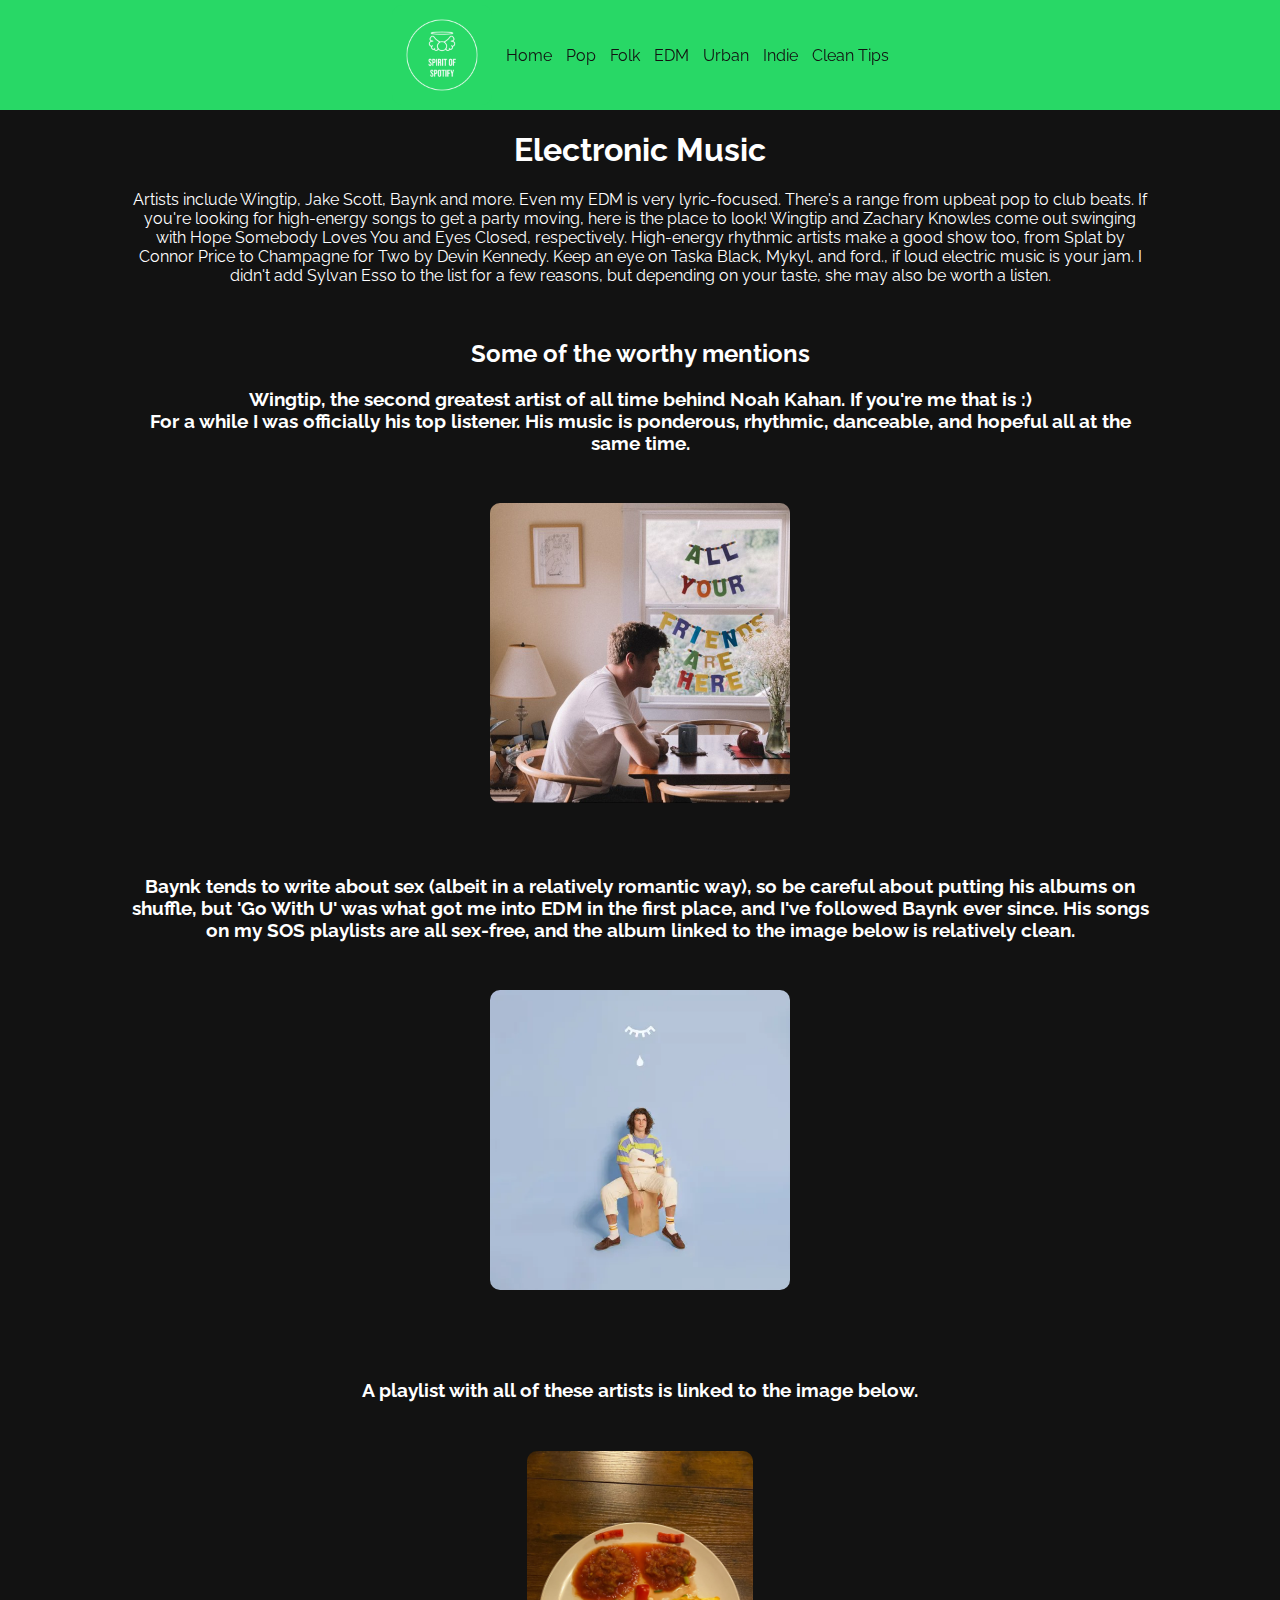
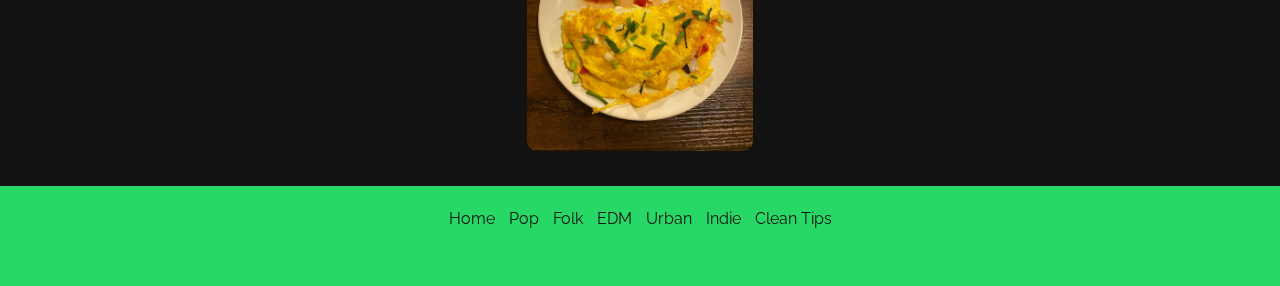
==== edm.html @ 40eed343 "I added 7 pages and lots of content" ====
<!DOCTYPE html>
<html lang="en">
<head>
    <meta charset="UTF-8">
    <meta http-equiv="X-UA-Compatible" content="IE=edge">
    <meta name="viewport" content="width=device-width, initial-scale=1.0">
    <link rel="stylesheet" href="styles/sos.css">
    <title>Spotify Site</title>
</head>
<body>
    <header>
        <nav class="fingers">
            <a href="index.html" class="logo"><img src="images/Spirit of Spotify.png" alt="Spirit of Spotify logo"></a>
            <a href="index.html">Home</a>
            <a href="pop.html">Pop</a>
            <a href="folk.html">Folk</a>
            <a href="edm.html">EDM</a>
            <a href="urban.html">Urban</a>
            <a href="indie.html">Indie</a>
            <a href="tips.html">Clean Tips</a>
        </nav>
    </header>
    <main>
        <div class="gallery">
            <div class="playlists">
                <h1>Electronic Music</h1>
                <p>
                    Artists include Wingtip, Jake Scott, Baynk and more.
                    Even my EDM is very lyric-focused. There's a range from upbeat pop to club beats.
                    If you're looking for high-energy songs to get a party moving, here is the place to look!
                    Wingtip and Zachary Knowles come out swinging with Hope Somebody Loves You and Eyes Closed, respectively.
                    High-energy rhythmic artists make a good show too, from Splat by Connor Price to Champagne for Two by Devin Kennedy.
                    Keep an eye on Taska Black, Mykyl, and ford., if loud electric music is your jam.
                    I didn't add Sylvan Esso to the list for a few reasons, but depending on your taste, she may also be worth a listen.
                </p>
                <br>
                <h2>Some of the worthy mentions</h2>
                <h3>
                    Wingtip, the second greatest artist of all time behind Noah Kahan. If you're me that is :) <br>
                    For a while I was officially his top listener. His music is ponderous, rhythmic, danceable, and hopeful all at the same time.
                </h3>
                <a href="https://open.spotify.com/album/6aMJbckk7W3asyogniGfKP?si=QLD3m3zuRlqopENg9aqVBQ"><img src="images/allyourfriendsarehere.jpeg" alt="All Your Friends Are Here album cover by Wingtip"></a>
                <br> <br>
                <h3>
                    Baynk tends to write about sex (albeit in a relatively romantic way), so be careful about putting his albums on shuffle, but 'Go With U' was what got me into EDM in the first place, and I've followed Baynk ever since.
                    His songs on my SOS playlists are all sex-free, and the album linked to the image below is relatively clean.
                </h3>
                <a href="https://open.spotify.com/album/0jaSZMSUlrruDM8FtSWK8d?si=kZ-8srH-QMKl8QyzNrXnqg"><img src="images/someonesep.webp" alt="Someone's EP cover by Baynk"></a>
                <div class="clubby">
                    <br> <br>
                    <h3>A playlist with all of these artists is linked to the image below.</h3>
                    <a class="clubby" href="https://open.spotify.com/playlist/1qrEybucEi7PpngQeSmqUH?si=2f71e2e1964c41bf"><img src="images/smiley omelet.jpeg" alt="A smiley omelet with a pepper nose and two eyes made out of salsa. No corncob pipe though."></a>    
                </div>

            </div>
        </div>
    </main>
    <footer>
        <nav class="toes">
            <br>
            <a href="index.html">Home</a>
            <a href="pop.html">Pop</a>
            <a href="folk.html">Folk</a>
            <a href="edm.html">EDM</a>
            <a href="urban.html">Urban</a>
            <a href="indie.html">Indie</a>
            <a href="tips.html">Clean Tips</a>
        </nav>
    </footer>
</body>
</html>
---- styles/sos.css ----
/* Variables */
@import url('https://fonts.googleapis.com/css2?family=Raleway:wght@530&display=swap');

:root {
  --heading-font: 'Raleway', sans-serif;
  --paragraph-font: 'Raleway', Helvetica, sans-serif;

  --primary-color: #121212;
  --secondary-color: #ffffff;
  --accent1-color: #28d866;
  --accent2-color: #303232;
  --accent3-color: #1fdf64;

  --headline-color-on-white: var(--primary-color);  /* headlines on a white background */ 
  --headline-color-on-color: var(--secondary-color); /* headlines on a colored background */ 
  --paragraph-color-on-white: var(--primary-color); /* paragraph text on a white background */ 
  --paragraph-color-on-color: var(--secondary-color); /* paragraph text on a colored background */ 
  --paragraph-background-color: var(--accent2-color);
  --nav-link-color: #a7a7a7;
  --nav-background-color: #121212;
  --nav-hover-link-color: var(--secondary-color);
  --nav-hover-background-color: #121212;
}

/* We'll start with the header */
.logo img{
    float: left;
    height: 100px;
}
header {
    /* padding: 25px;
    display: grid;
    grid-template-columns: 150px auto; */
    background-color: var(--accent1-color);
    height: 110px;
    text-align: center;
}

/* Now I'll address the main section */
body { 
    margin: 0;
    background-color: var(--nav-background-color);
    color: #ffffff;
}
main {
    min-height: 100px;
    text-align: center;
    max-width: 80%;
    margin: auto;

}
.gallery img {
    max-height: 300px;
    max-width: 80%;
    margin: 3%;
}
.clicknotif {
    margin-bottom: -100px;
}

/* And lastly, the footer */
footer {
    min-height: 100px;
    background-color: var(--accent1-color);
    text-align: center;
}

/* Sike! We're actually going to do the general stuff last. */
h1, h2, h3, h4, h5 {
    color: var(--headline-color-on-color);
    font-family: var(--heading-font);
}
a {
    padding: 5px;
    color: var(--headline-color-on-color);
    font-family: var(--heading-font);
    text-decoration: none;
}

/* a:hover {
    background-color: var(--accent2-color);
} */
nav a{
    color: var(--headline-color-on-white);
    background-color: transparent;
    border: 0px;
    border-radius: 5%;
    display: inline-block;
    position: relative;
    text-align: center;
    text-decoration: none;
    vertical-align: middle;
    transform: translate3d(0px, 0px, 0px);
    padding: 5px;
    min-inline-size: 0px;
}
nav a:hover {
    text-decoration: underline;
    background-color: var(--accent3-color);
}
p {
    color: var(--paragraph-color-on-color);
    font-family: var(--paragraph-font);
}
img {
    border-radius: 10px;
}
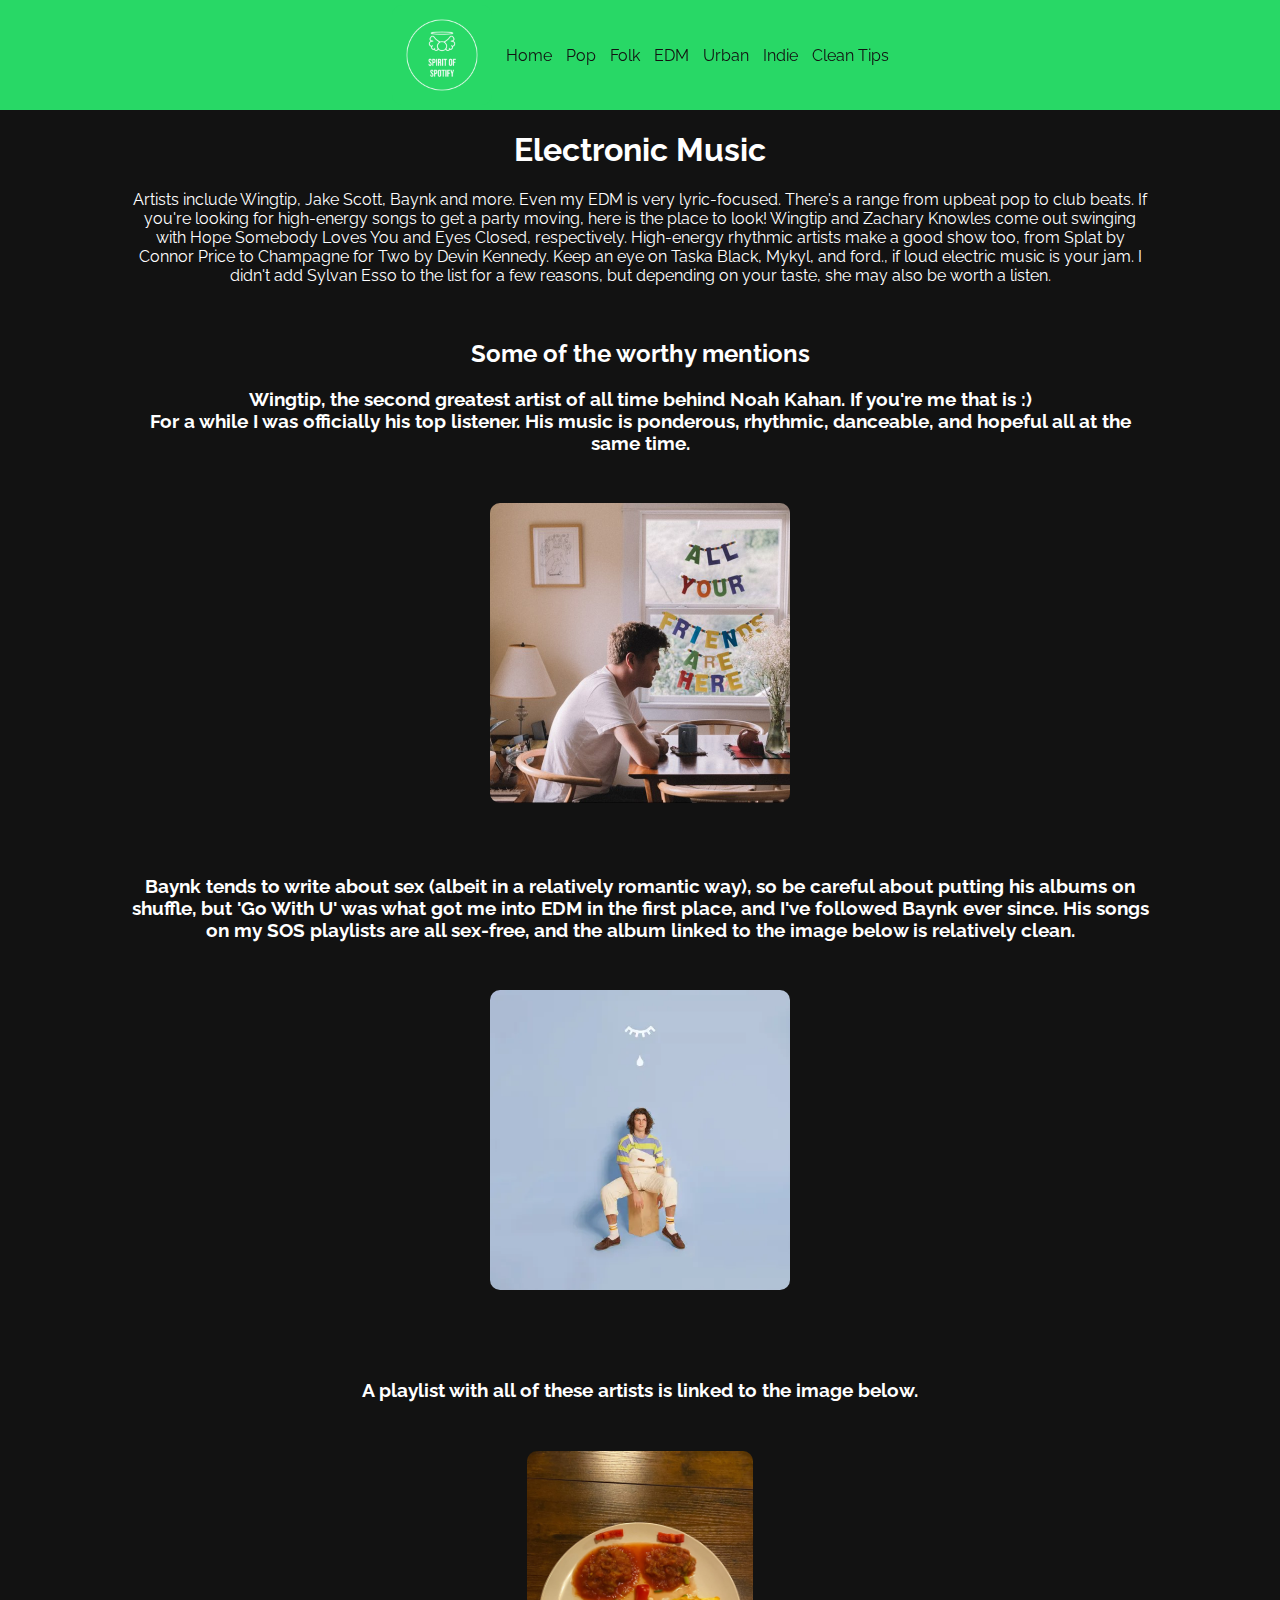
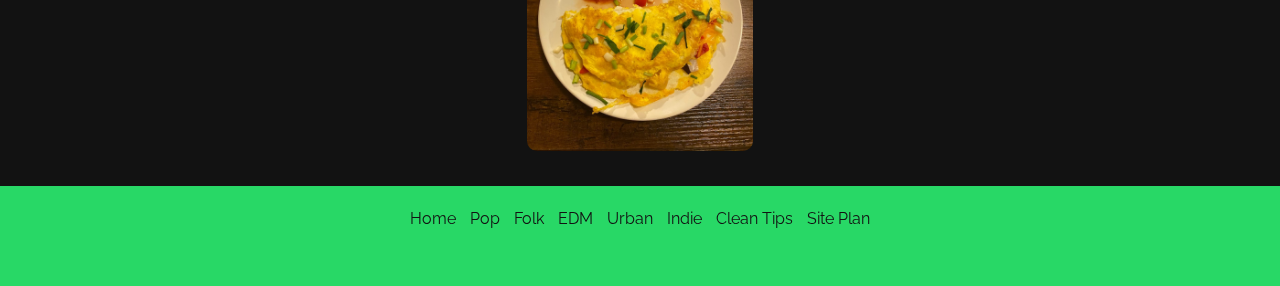
==== commit 880cd4cc: "Added site plan to the footer and fixed clicknotif" ====
--- a/edm.html
+++ b/edm.html
@@ -65,6 +65,7 @@
             <a href="urban.html">Urban</a>
             <a href="indie.html">Indie</a>
             <a href="tips.html">Clean Tips</a>
+            <a href="site-plan.html">Site Plan</a>
         </nav>
     </footer>
 </body>
--- a/styles/sos.css
+++ b/styles/sos.css
@@ -55,7 +55,7 @@
     margin: 3%;
 }
 .clicknotif {
-    margin-bottom: -100px;
+    margin-bottom: -10px;
 }
 
 /* And lastly, the footer */
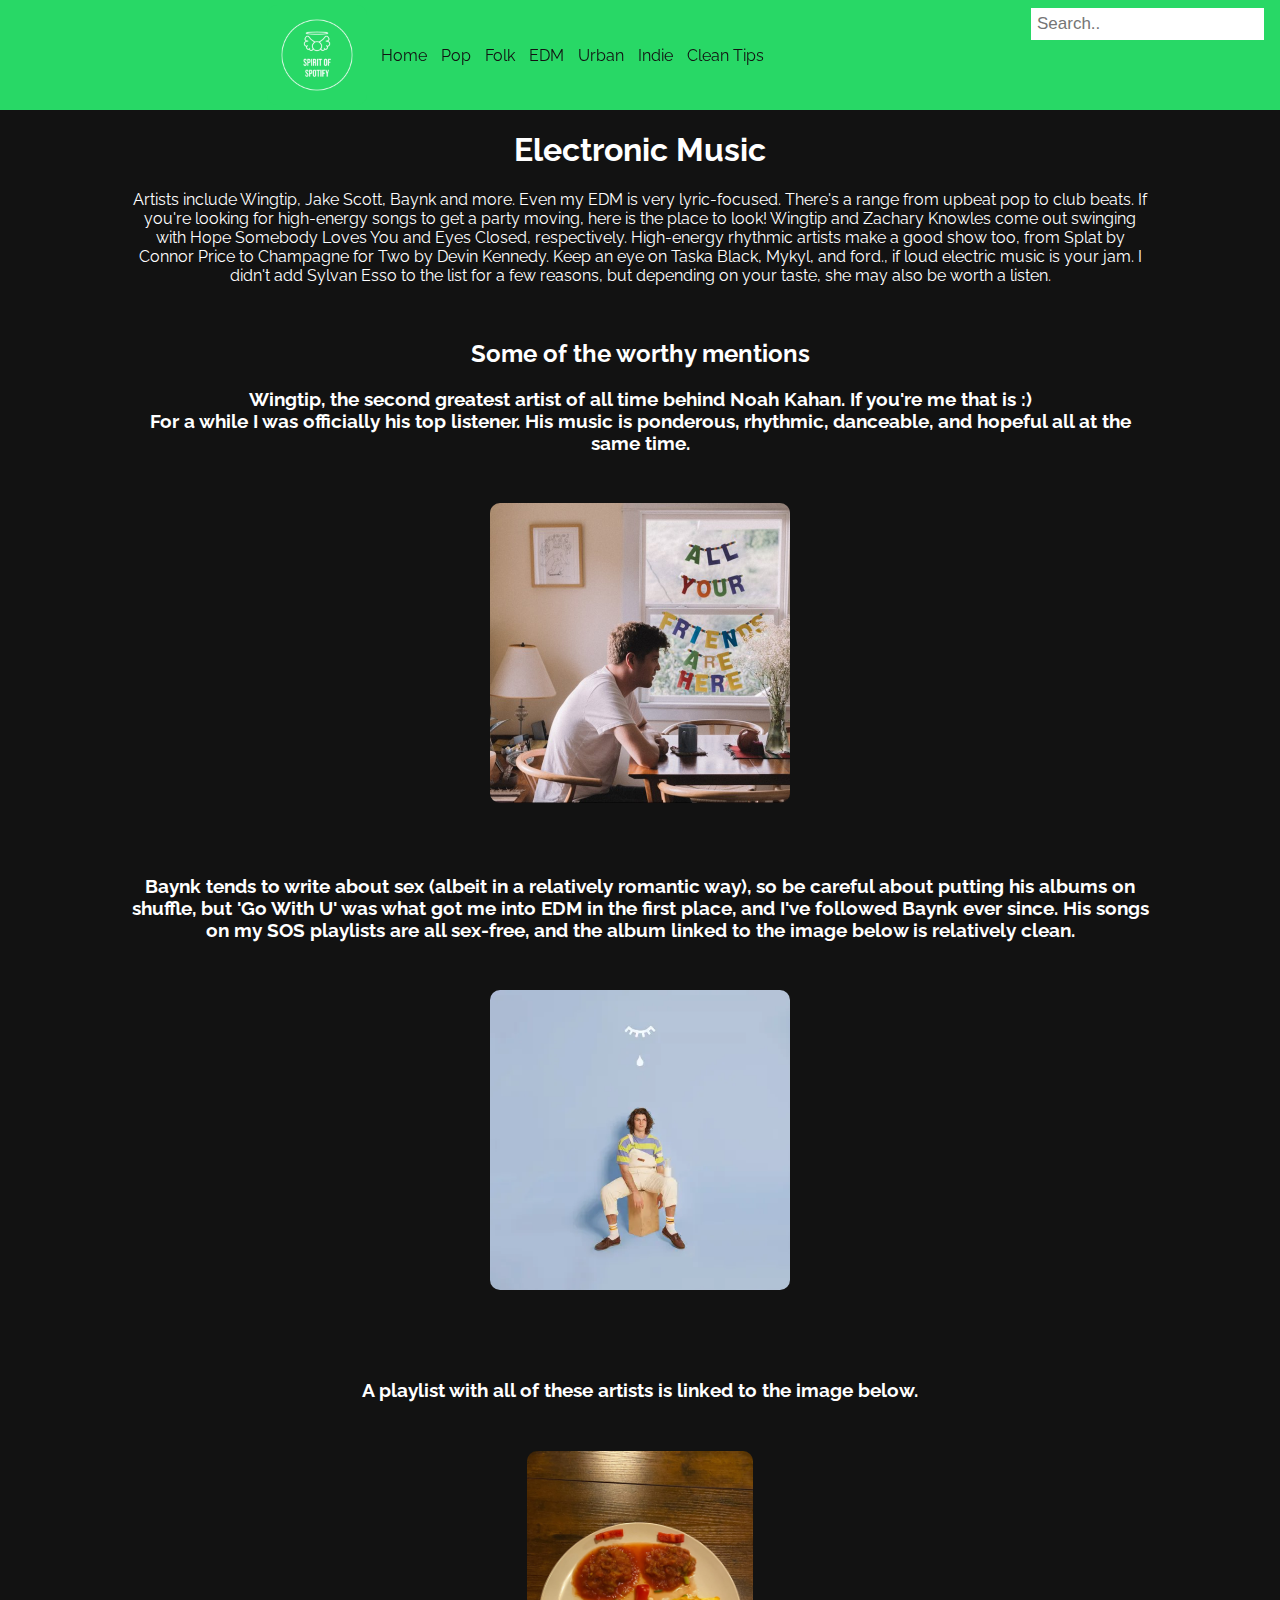
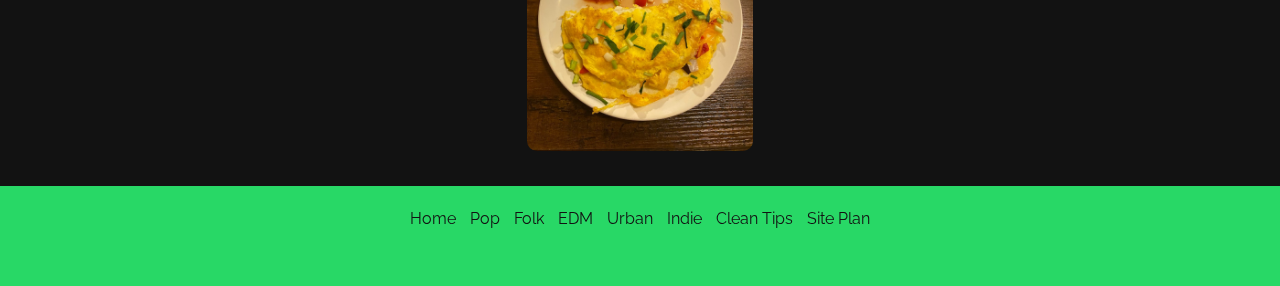
==== commit e1284b88: "added search bar to edm.html" ====
--- a/edm.html
+++ b/edm.html
@@ -18,6 +18,7 @@
             <a href="urban.html">Urban</a>
             <a href="indie.html">Indie</a>
             <a href="tips.html">Clean Tips</a>
+            <input type="text" placeholder="Search.." class="search">
         </nav>
     </header>
     <main>
--- a/styles/sos.css
+++ b/styles/sos.css
@@ -35,6 +35,14 @@
     height: 110px;
     text-align: center;
 }
+.search {
+    float: right;
+    padding: 6px;
+    border: none;
+    margin-top: 8px;
+    margin-right: 16px;
+    font-size: 17px;
+  }
 
 /* Now I'll address the main section */
 body { 
@@ -104,4 +112,53 @@
 }
 img {
     border-radius: 10px;
-}+}
+
+.info {
+    display: grid;
+    /* grid-template-columns: 20% 20% 60%; */
+    grid-template-columns: 1fr 1fr;
+
+}
+.info h3 {
+    grid-column: 1/2;
+    grid-row: 1/2;
+    justify-self: center;
+    align-self: center;
+    padding-top: 2%;
+    max-width: 60%;
+}
+.info:nth-of-type(2) h3 {
+    grid-column: 2/3;
+}
+.info a {
+    grid-column: 2/3;
+    grid-row: 1/2;
+}
+.info:nth-of-type(2) a {
+    grid-column: 1/2;
+}
+
+
+
+@media screen and (max-width: 900px) {
+    .info {
+        display: block;   
+    }
+    .info h3 {
+        max-width: 700px;
+    }
+}
+@media screen and (max-width: 600px) {
+    .search a, .search input[type=text] {
+      float: none;
+      display: block;
+      text-align: left;
+      width: 100%;
+      margin: 0;
+      padding: 14px;
+    }
+    .search input[type=text] {
+      border: 1px solid #ccc;
+    }
+  }